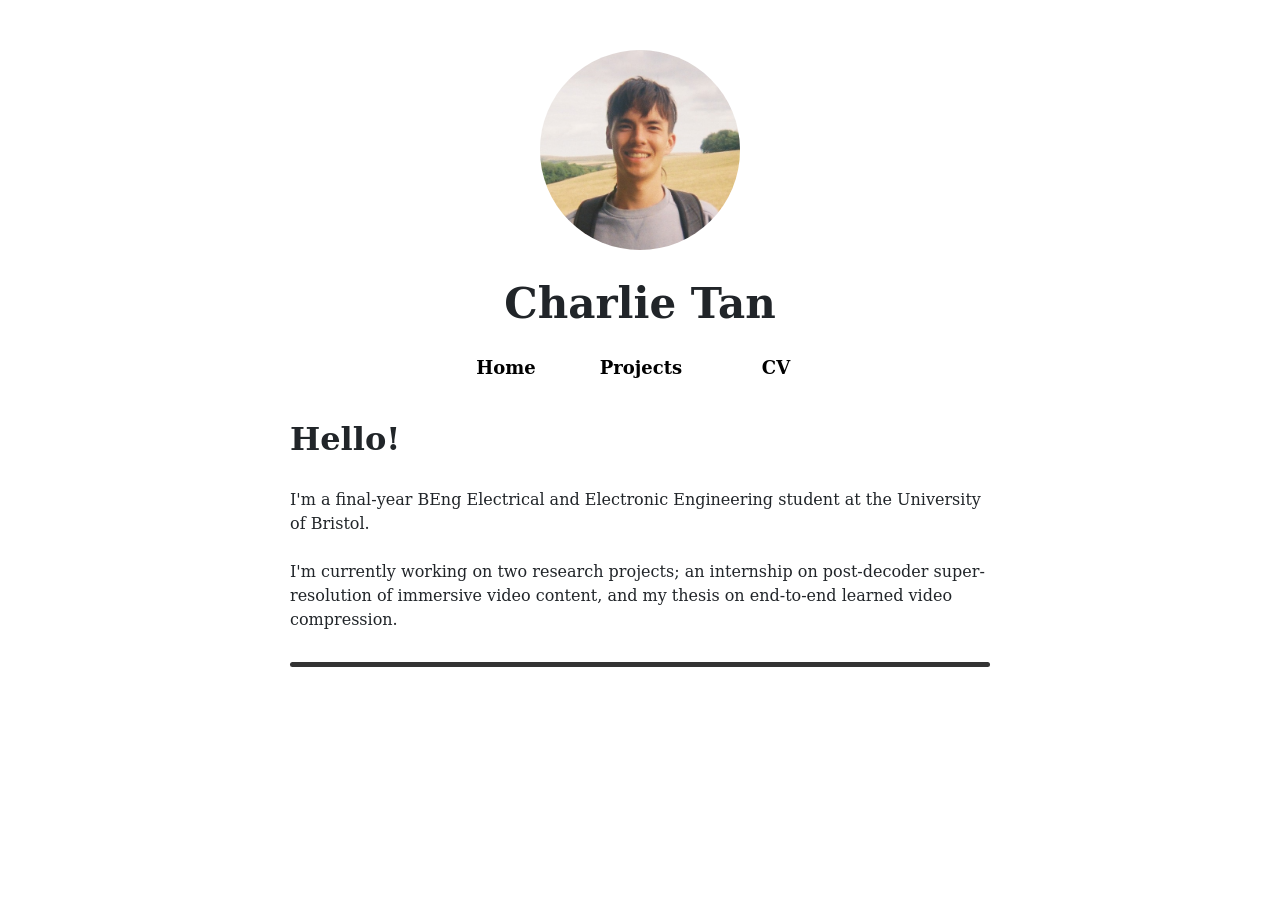
==== index.html @ d8f91451 "initial commit" ====
<!DOCTYPE html>

<html lang="en">
	<head>
		<title>Charlie Tan</title>
		<link rel="stylesheet" href="bootstrap.min.css">
		<link rel='stylesheet' href='styles.css'>
	</head>
	<body>

		<div class='headshot'>
			<img src='media/photo5.png' alt='My headshot'>
		</div>

		<br>

		<div class='header'>
			<h1>Charlie Tan</h1>
		</div>

		<div class='nav'>
			<ul class='nav'>
				<li> <a href='index.html'> <button class="button">Home</button> </a> </li>
				<li> <a href='projects.html'> <button class="button">Projects</button> </a> </li>
				<li> <a href='media/CV.pdf'> <button class="button">CV</button> </a> </li>
			</ul>
		</div>

		<div class='content'>

			<h2>Hello!</h2>
			<p>
			I'm a final-year BEng Electrical and Electronic Engineering student at the University of Bristol.
			<br><br>
			I'm currently working on two research projects;
			an internship on post-decoder super-resolution of immersive video content, and my thesis on end-to-end learned video compression.
			</p>
			<hr>
		</div>

	</body>
</html>
---- styles.css ----
html {
	overflow-y: scroll; 
}

body{
	font-family: 'Georgia', 'serif';
}

/* headshot image */
.headshot {
	position: relative;
	width: 200px;
	left: 50%; 
	top:50px;
	margin-left: -100px;
}

.headshot img {
	border-radius: 50%;
	width: 200px;
}

/* name header */
.header {
	margin-top: 55px;
	font-size: 42px;
}

.header h1 {
	font-weight: bold;
	font-size: 42px;
	text-align: center;
}

/* navigation bar */
.nav {
	position: relative;
	width:405px;
	left:50%;
	margin-top: 8px;
	margin-left: -202px;
	list-style:none;
}

.nav .button {
	border: none;
	height: 45px;
	width: 135px;
	text-align: center;
	font-size: 18px;
	font-weight: bold;
	transition-duration: 0.5s;

	cursor: pointer;
	background-color: white;
	color: black;
}

.nav .button:hover {
	background-color: #99bbff;
	color: white;
}

/* content body */
.content {
	position: relative;
	width: 700px;
	left: 50%;
	margin-top: 30px;
	margin-left: -350px;
}

.content h2{
	font-weight: bold;
}

.content h4{
	font-weight: bold;
}

.content p {
	margin-top: 30px;
}

.content hr {
	border: none;
	margin-top: 30px;
	height: 5px;
	border-radius: 5px;
	background-color: #333; /* Modern Browsers */
}
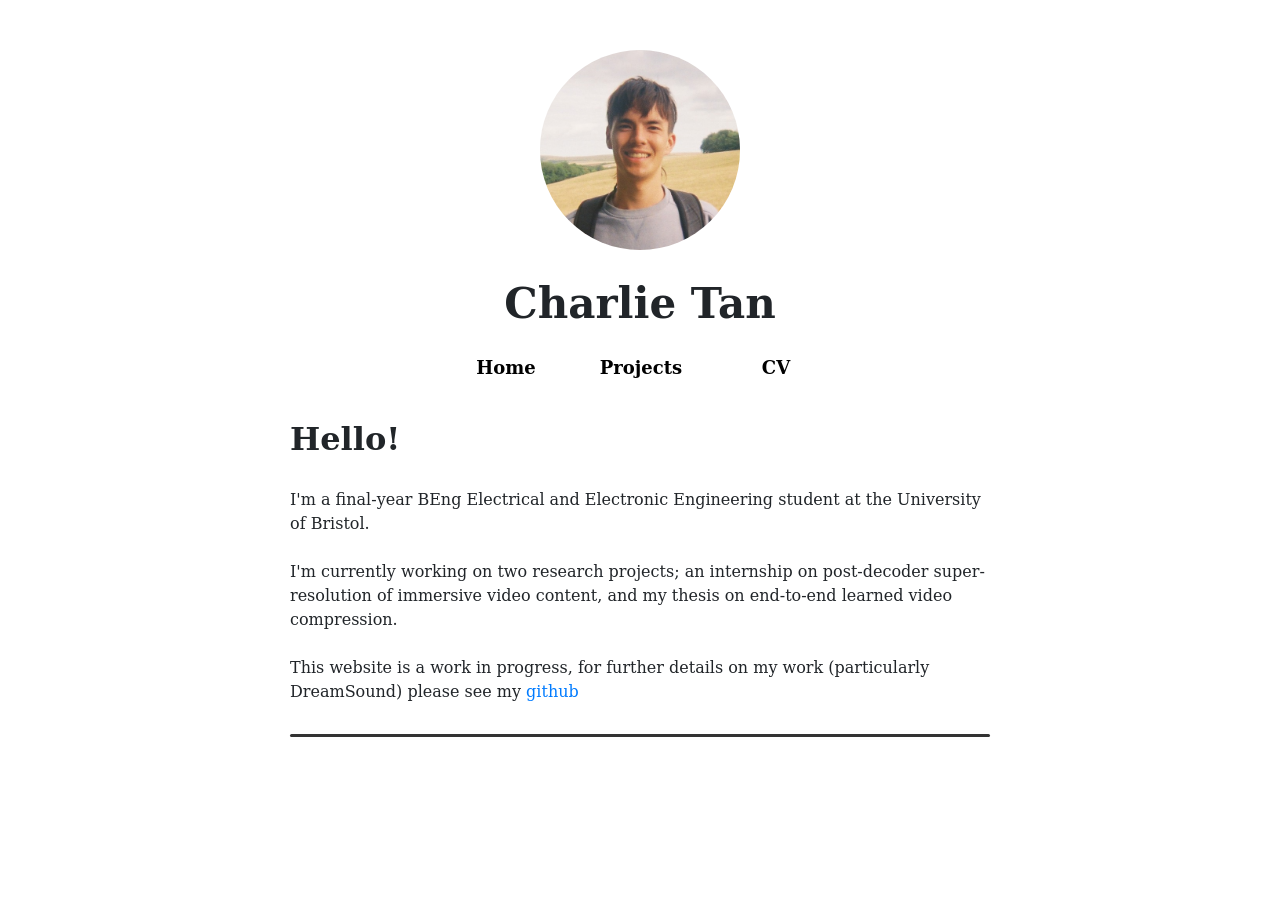
==== commit e27b02e2: "add link to github" ====
--- a/index.html
+++ b/index.html
@@ -34,6 +34,8 @@
 			<br><br>
 			I'm currently working on two research projects;
 			an internship on post-decoder super-resolution of immersive video content, and my thesis on end-to-end learned video compression.
+			<br><br>
+			This website is a work in progress, for further details on my work (particularly DreamSound) please see my <a href = "https://github.com/char-tan">github</a>
 			</p>
 			<hr>
 		</div>
--- a/styles.css
+++ b/styles.css
@@ -86,7 +86,7 @@
 .content hr {
 	border: none;
 	margin-top: 30px;
-	height: 5px;
-	border-radius: 5px;
+	height: 3px;
+	border-radius: 3px;
 	background-color: #333; /* Modern Browsers */
 }
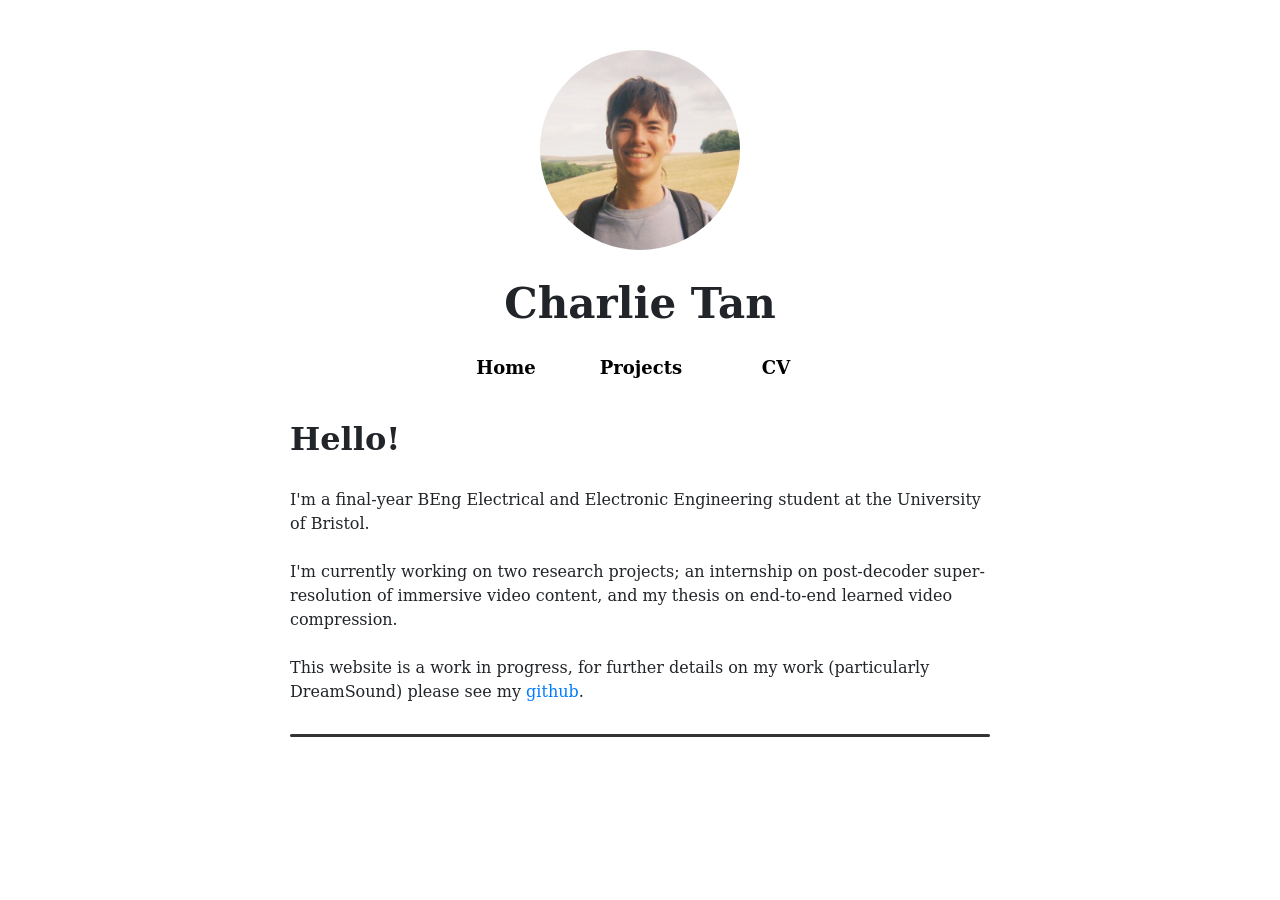
==== commit dca80768: "full stop" ====
--- a/index.html
+++ b/index.html
@@ -35,7 +35,7 @@
 			I'm currently working on two research projects;
 			an internship on post-decoder super-resolution of immersive video content, and my thesis on end-to-end learned video compression.
 			<br><br>
-			This website is a work in progress, for further details on my work (particularly DreamSound) please see my <a href = "https://github.com/char-tan">github</a>
+			This website is a work in progress, for further details on my work (particularly DreamSound) please see my <a href = "https://github.com/char-tan">github</a>.
 			</p>
 			<hr>
 		</div>
